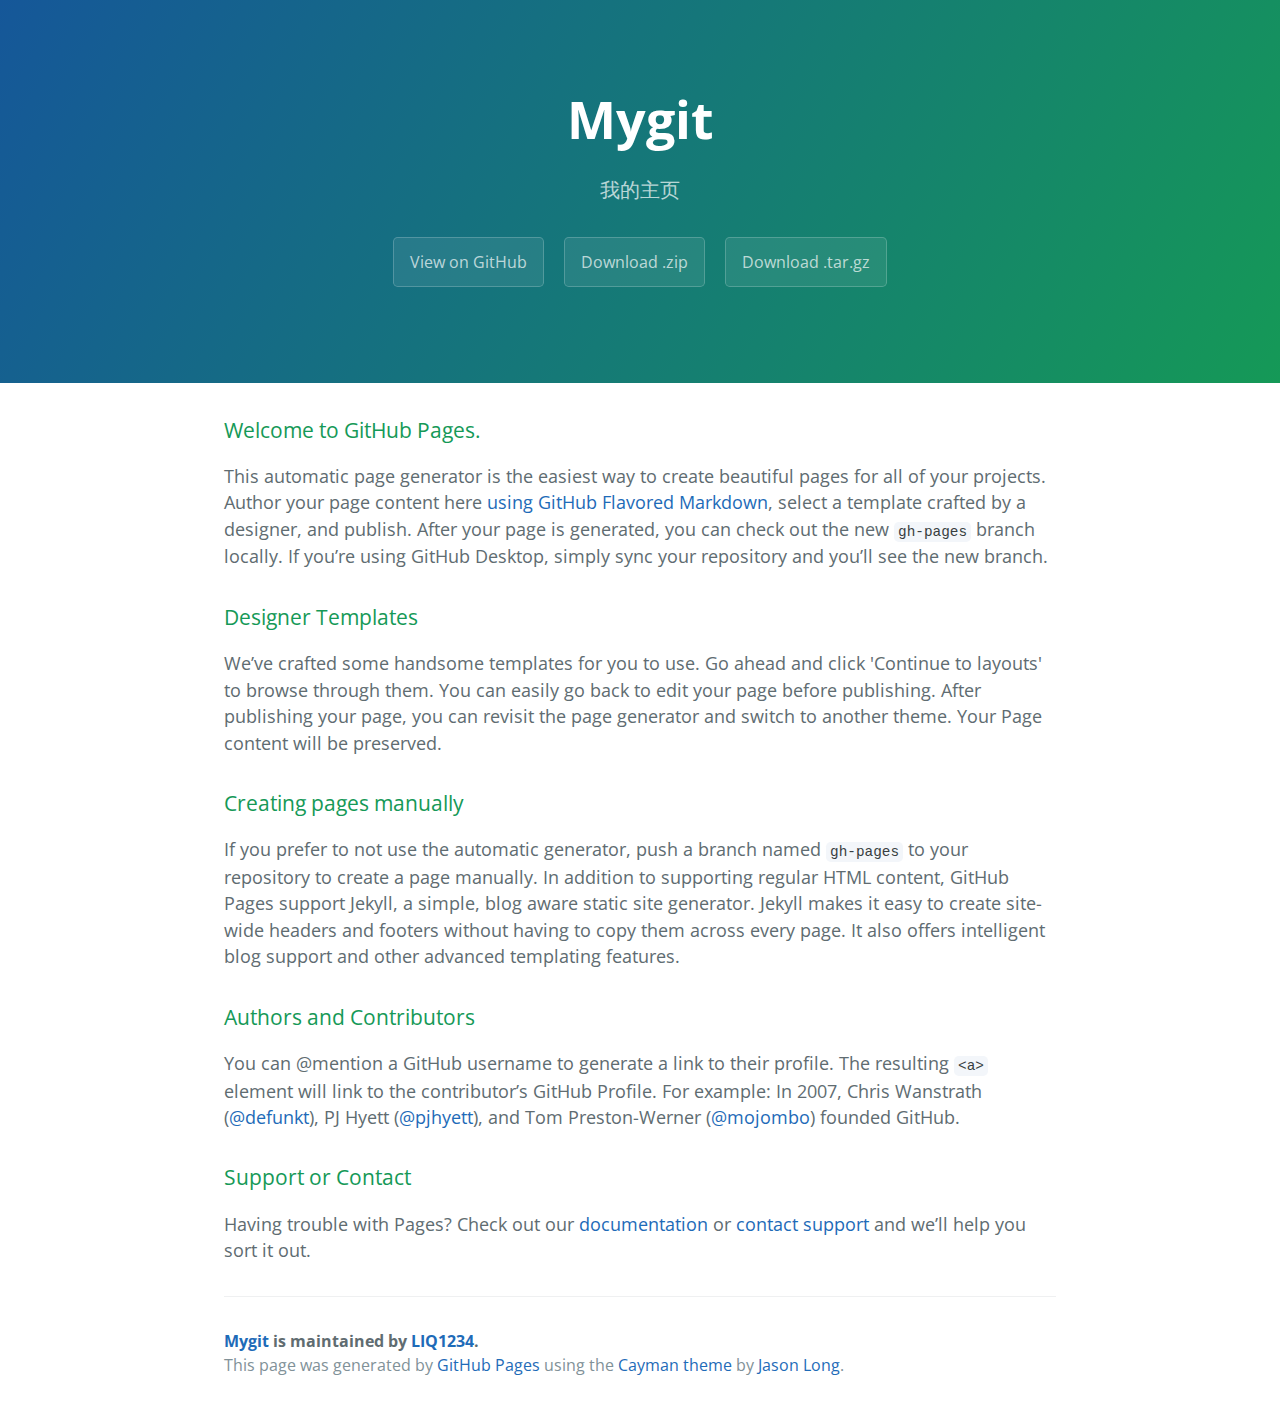
==== index.html @ 320027a6 "Create gh-pages branch via GitHub" ====
<!DOCTYPE html>
<html lang="en-us">
  <head>
    <meta charset="UTF-8">
    <title>Mygit by LIQ1234</title>
    <meta name="viewport" content="width=device-width, initial-scale=1">
    <link rel="stylesheet" type="text/css" href="stylesheets/normalize.css" media="screen">
    <link href='https://fonts.googleapis.com/css?family=Open+Sans:400,700' rel='stylesheet' type='text/css'>
    <link rel="stylesheet" type="text/css" href="stylesheets/stylesheet.css" media="screen">
    <link rel="stylesheet" type="text/css" href="stylesheets/github-light.css" media="screen">
  </head>
  <body>
    <section class="page-header">
      <h1 class="project-name">Mygit</h1>
      <h2 class="project-tagline">我的主页</h2>
      <a href="https://github.com/LIQ1234/mygit" class="btn">View on GitHub</a>
      <a href="https://github.com/LIQ1234/mygit/zipball/master" class="btn">Download .zip</a>
      <a href="https://github.com/LIQ1234/mygit/tarball/master" class="btn">Download .tar.gz</a>
    </section>

    <section class="main-content">
      <h3>
<a id="welcome-to-github-pages" class="anchor" href="#welcome-to-github-pages" aria-hidden="true"><span aria-hidden="true" class="octicon octicon-link"></span></a>Welcome to GitHub Pages.</h3>

<p>This automatic page generator is the easiest way to create beautiful pages for all of your projects. Author your page content here <a href="https://guides.github.com/features/mastering-markdown/">using GitHub Flavored Markdown</a>, select a template crafted by a designer, and publish. After your page is generated, you can check out the new <code>gh-pages</code> branch locally. If you’re using GitHub Desktop, simply sync your repository and you’ll see the new branch.</p>

<h3>
<a id="designer-templates" class="anchor" href="#designer-templates" aria-hidden="true"><span aria-hidden="true" class="octicon octicon-link"></span></a>Designer Templates</h3>

<p>We’ve crafted some handsome templates for you to use. Go ahead and click 'Continue to layouts' to browse through them. You can easily go back to edit your page before publishing. After publishing your page, you can revisit the page generator and switch to another theme. Your Page content will be preserved.</p>

<h3>
<a id="creating-pages-manually" class="anchor" href="#creating-pages-manually" aria-hidden="true"><span aria-hidden="true" class="octicon octicon-link"></span></a>Creating pages manually</h3>

<p>If you prefer to not use the automatic generator, push a branch named <code>gh-pages</code> to your repository to create a page manually. In addition to supporting regular HTML content, GitHub Pages support Jekyll, a simple, blog aware static site generator. Jekyll makes it easy to create site-wide headers and footers without having to copy them across every page. It also offers intelligent blog support and other advanced templating features.</p>

<h3>
<a id="authors-and-contributors" class="anchor" href="#authors-and-contributors" aria-hidden="true"><span aria-hidden="true" class="octicon octicon-link"></span></a>Authors and Contributors</h3>

<p>You can @mention a GitHub username to generate a link to their profile. The resulting <code>&lt;a&gt;</code> element will link to the contributor’s GitHub Profile. For example: In 2007, Chris Wanstrath (<a href="https://github.com/defunkt" class="user-mention">@defunkt</a>), PJ Hyett (<a href="https://github.com/pjhyett" class="user-mention">@pjhyett</a>), and Tom Preston-Werner (<a href="https://github.com/mojombo" class="user-mention">@mojombo</a>) founded GitHub.</p>

<h3>
<a id="support-or-contact" class="anchor" href="#support-or-contact" aria-hidden="true"><span aria-hidden="true" class="octicon octicon-link"></span></a>Support or Contact</h3>

<p>Having trouble with Pages? Check out our <a href="https://help.github.com/pages">documentation</a> or <a href="https://github.com/contact">contact support</a> and we’ll help you sort it out.</p>

      <footer class="site-footer">
        <span class="site-footer-owner"><a href="https://github.com/LIQ1234/mygit">Mygit</a> is maintained by <a href="https://github.com/LIQ1234">LIQ1234</a>.</span>

        <span class="site-footer-credits">This page was generated by <a href="https://pages.github.com">GitHub Pages</a> using the <a href="https://github.com/jasonlong/cayman-theme">Cayman theme</a> by <a href="https://twitter.com/jasonlong">Jason Long</a>.</span>
      </footer>

    </section>

  
  </body>
</html>
---- stylesheets/stylesheet.css ----
* {
  box-sizing: border-box; }

body {
  padding: 0;
  margin: 0;
  font-family: "Open Sans", "Helvetica Neue", Helvetica, Arial, sans-serif;
  font-size: 16px;
  line-height: 1.5;
  color: #606c71; }

a {
  color: #1e6bb8;
  text-decoration: none; }
  a:hover {
    text-decoration: underline; }

.btn {
  display: inline-block;
  margin-bottom: 1rem;
  color: rgba(255, 255, 255, 0.7);
  background-color: rgba(255, 255, 255, 0.08);
  border-color: rgba(255, 255, 255, 0.2);
  border-style: solid;
  border-width: 1px;
  border-radius: 0.3rem;
  transition: color 0.2s, background-color 0.2s, border-color 0.2s; }
  .btn + .btn {
    margin-left: 1rem; }

.btn:hover {
  color: rgba(255, 255, 255, 0.8);
  text-decoration: none;
  background-color: rgba(255, 255, 255, 0.2);
  border-color: rgba(255, 255, 255, 0.3); }

@media screen and (min-width: 64em) {
  .btn {
    padding: 0.75rem 1rem; } }

@media screen and (min-width: 42em) and (max-width: 64em) {
  .btn {
    padding: 0.6rem 0.9rem;
    font-size: 0.9rem; } }

@media screen and (max-width: 42em) {
  .btn {
    display: block;
    width: 100%;
    padding: 0.75rem;
    font-size: 0.9rem; }
    .btn + .btn {
      margin-top: 1rem;
      margin-left: 0; } }

.page-header {
  color: #fff;
  text-align: center;
  background-color: #159957;
  background-image: linear-gradient(120deg, #155799, #159957); }

@media screen and (min-width: 64em) {
  .page-header {
    padding: 5rem 6rem; } }

@media screen and (min-width: 42em) and (max-width: 64em) {
  .page-header {
    padding: 3rem 4rem; } }

@media screen and (max-width: 42em) {
  .page-header {
    padding: 2rem 1rem; } }

.project-name {
  margin-top: 0;
  margin-bottom: 0.1rem; }

@media screen and (min-width: 64em) {
  .project-name {
    font-size: 3.25rem; } }

@media screen and (min-width: 42em) and (max-width: 64em) {
  .project-name {
    font-size: 2.25rem; } }

@media screen and (max-width: 42em) {
  .project-name {
    font-size: 1.75rem; } }

.project-tagline {
  margin-bottom: 2rem;
  font-weight: normal;
  opacity: 0.7; }

@media screen and (min-width: 64em) {
  .project-tagline {
    font-size: 1.25rem; } }

@media screen and (min-width: 42em) and (max-width: 64em) {
  .project-tagline {
    font-size: 1.15rem; } }

@media screen and (max-width: 42em) {
  .project-tagline {
    font-size: 1rem; } }

.main-content :first-child {
  margin-top: 0; }
.main-content img {
  max-width: 100%; }
.main-content h1, .main-content h2, .main-content h3, .main-content h4, .main-content h5, .main-content h6 {
  margin-top: 2rem;
  margin-bottom: 1rem;
  font-weight: normal;
  color: #159957; }
.main-content p {
  margin-bottom: 1em; }
.main-content code {
  padding: 2px 4px;
  font-family: Consolas, "Liberation Mono", Menlo, Courier, monospace;
  font-size: 0.9rem;
  color: #383e41;
  background-color: #f3f6fa;
  border-radius: 0.3rem; }
.main-content pre {
  padding: 0.8rem;
  margin-top: 0;
  margin-bottom: 1rem;
  font: 1rem Consolas, "Liberation Mono", Menlo, Courier, monospace;
  color: #567482;
  word-wrap: normal;
  background-color: #f3f6fa;
  border: solid 1px #dce6f0;
  border-radius: 0.3rem; }
  .main-content pre > code {
    padding: 0;
    margin: 0;
    font-size: 0.9rem;
    color: #567482;
    word-break: normal;
    white-space: pre;
    background: transparent;
    border: 0; }
.main-content .highlight {
  margin-bottom: 1rem; }
  .main-content .highlight pre {
    margin-bottom: 0;
    word-break: normal; }
.main-content .highlight pre, .main-content pre {
  padding: 0.8rem;
  overflow: auto;
  font-size: 0.9rem;
  line-height: 1.45;
  border-radius: 0.3rem; }
.main-content pre code, .main-content pre tt {
  display: inline;
  max-width: initial;
  padding: 0;
  margin: 0;
  overflow: initial;
  line-height: inherit;
  word-wrap: normal;
  background-color: transparent;
  border: 0; }
  .main-content pre code:before, .main-content pre code:after, .main-content pre tt:before, .main-content pre tt:after {
    content: normal; }
.main-content ul, .main-content ol {
  margin-top: 0; }
.main-content blockquote {
  padding: 0 1rem;
  margin-left: 0;
  color: #819198;
  border-left: 0.3rem solid #dce6f0; }
  .main-content blockquote > :first-child {
    margin-top: 0; }
  .main-content blockquote > :last-child {
    margin-bottom: 0; }
.main-content table {
  display: block;
  width: 100%;
  overflow: auto;
  word-break: normal;
  word-break: keep-all; }
  .main-content table th {
    font-weight: bold; }
  .main-content table th, .main-content table td {
    padding: 0.5rem 1rem;
    border: 1px solid #e9ebec; }
.main-content dl {
  padding: 0; }
  .main-content dl dt {
    padding: 0;
    margin-top: 1rem;
    font-size: 1rem;
    font-weight: bold; }
  .main-content dl dd {
    padding: 0;
    margin-bottom: 1rem; }
.main-content hr {
  height: 2px;
  padding: 0;
  margin: 1rem 0;
  background-color: #eff0f1;
  border: 0; }

@media screen and (min-width: 64em) {
  .main-content {
    max-width: 64rem;
    padding: 2rem 6rem;
    margin: 0 auto;
    font-size: 1.1rem; } }

@media screen and (min-width: 42em) and (max-width: 64em) {
  .main-content {
    padding: 2rem 4rem;
    font-size: 1.1rem; } }

@media screen and (max-width: 42em) {
  .main-content {
    padding: 2rem 1rem;
    font-size: 1rem; } }

.site-footer {
  padding-top: 2rem;
  margin-top: 2rem;
  border-top: solid 1px #eff0f1; }

.site-footer-owner {
  display: block;
  font-weight: bold; }

.site-footer-credits {
  color: #819198; }

@media screen and (min-width: 64em) {
  .site-footer {
    font-size: 1rem; } }

@media screen and (min-width: 42em) and (max-width: 64em) {
  .site-footer {
    font-size: 1rem; } }

@media screen and (max-width: 42em) {
  .site-footer {
    font-size: 0.9rem; } }
---- stylesheets/github-light.css ----
/*
The MIT License (MIT)

Copyright (c) 2016 GitHub, Inc.

Permission is hereby granted, free of charge, to any person obtaining a copy
of this software and associated documentation files (the "Software"), to deal
in the Software without restriction, including without limitation the rights
to use, copy, modify, merge, publish, distribute, sublicense, and/or sell
copies of the Software, and to permit persons to whom the Software is
furnished to do so, subject to the following conditions:

The above copyright notice and this permission notice shall be included in all
copies or substantial portions of the Software.

THE SOFTWARE IS PROVIDED "AS IS", WITHOUT WARRANTY OF ANY KIND, EXPRESS OR
IMPLIED, INCLUDING BUT NOT LIMITED TO THE WARRANTIES OF MERCHANTABILITY,
FITNESS FOR A PARTICULAR PURPOSE AND NONINFRINGEMENT. IN NO EVENT SHALL THE
AUTHORS OR COPYRIGHT HOLDERS BE LIABLE FOR ANY CLAIM, DAMAGES OR OTHER
LIABILITY, WHETHER IN AN ACTION OF CONTRACT, TORT OR OTHERWISE, ARISING FROM,
OUT OF OR IN CONNECTION WITH THE SOFTWARE OR THE USE OR OTHER DEALINGS IN THE
SOFTWARE.

*/

.pl-c /* comment */ {
  color: #969896;
}

.pl-c1 /* constant, variable.other.constant, support, meta.property-name, support.constant, support.variable, meta.module-reference, markup.raw, meta.diff.header */,
.pl-s .pl-v /* string variable */ {
  color: #0086b3;
}

.pl-e /* entity */,
.pl-en /* entity.name */ {
  color: #795da3;
}

.pl-smi /* variable.parameter.function, storage.modifier.package, storage.modifier.import, storage.type.java, variable.other */,
.pl-s .pl-s1 /* string source */ {
  color: #333;
}

.pl-ent /* entity.name.tag */ {
  color: #63a35c;
}

.pl-k /* keyword, storage, storage.type */ {
  color: #a71d5d;
}

.pl-s /* string */,
.pl-pds /* punctuation.definition.string, string.regexp.character-class */,
.pl-s .pl-pse .pl-s1 /* string punctuation.section.embedded source */,
.pl-sr /* string.regexp */,
.pl-sr .pl-cce /* string.regexp constant.character.escape */,
.pl-sr .pl-sre /* string.regexp source.ruby.embedded */,
.pl-sr .pl-sra /* string.regexp string.regexp.arbitrary-repitition */ {
  color: #183691;
}

.pl-v /* variable */ {
  color: #ed6a43;
}

.pl-id /* invalid.deprecated */ {
  color: #b52a1d;
}

.pl-ii /* invalid.illegal */ {
  color: #f8f8f8;
  background-color: #b52a1d;
}

.pl-sr .pl-cce /* string.regexp constant.character.escape */ {
  font-weight: bold;
  color: #63a35c;
}

.pl-ml /* markup.list */ {
  color: #693a17;
}

.pl-mh /* markup.heading */,
.pl-mh .pl-en /* markup.heading entity.name */,
.pl-ms /* meta.separator */ {
  font-weight: bold;
  color: #1d3e81;
}

.pl-mq /* markup.quote */ {
  color: #008080;
}

.pl-mi /* markup.italic */ {
  font-style: italic;
  color: #333;
}

.pl-mb /* markup.bold */ {
  font-weight: bold;
  color: #333;
}

.pl-md /* markup.deleted, meta.diff.header.from-file */ {
  color: #bd2c00;
  background-color: #ffecec;
}

.pl-mi1 /* markup.inserted, meta.diff.header.to-file */ {
  color: #55a532;
  background-color: #eaffea;
}

.pl-mdr /* meta.diff.range */ {
  font-weight: bold;
  color: #795da3;
}

.pl-mo /* meta.output */ {
  color: #1d3e81;
}
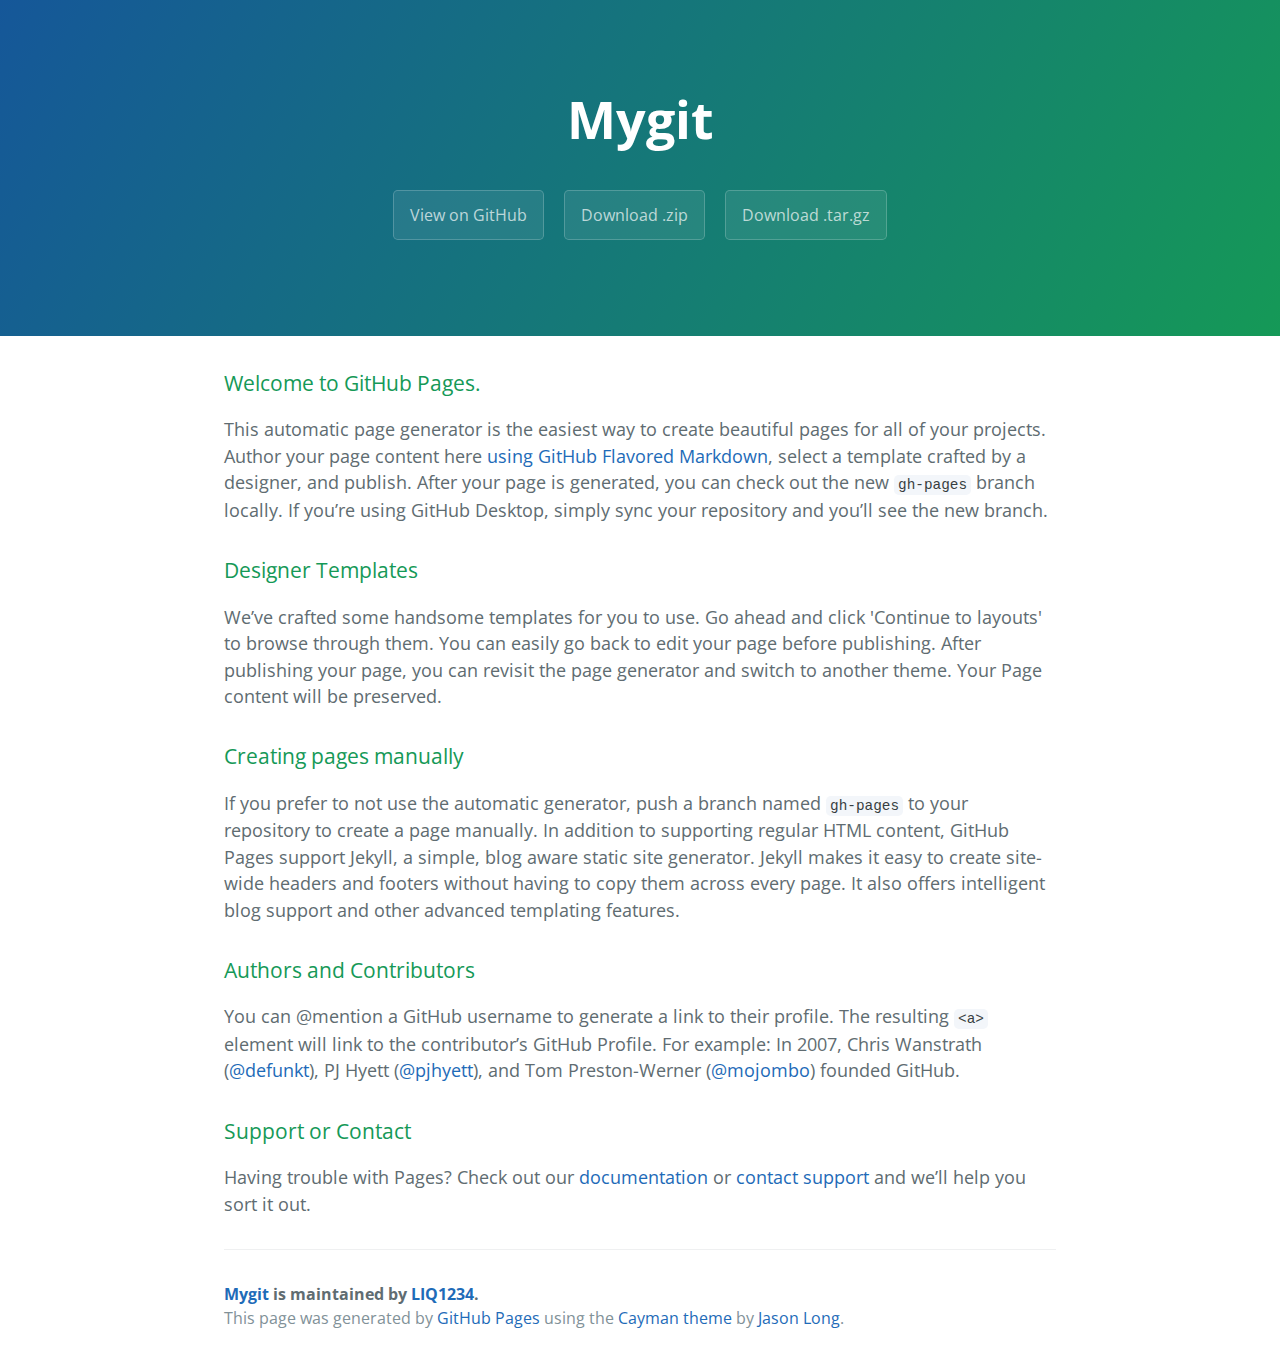
==== commit 3c9742f2: "Create gh-pages branch via GitHub" ====
--- a/index.html
+++ b/index.html
@@ -12,7 +12,7 @@
   <body>
     <section class="page-header">
       <h1 class="project-name">Mygit</h1>
-      <h2 class="project-tagline">我的主页</h2>
+      <h2 class="project-tagline"></h2>
       <a href="https://github.com/LIQ1234/mygit" class="btn">View on GitHub</a>
       <a href="https://github.com/LIQ1234/mygit/zipball/master" class="btn">Download .zip</a>
       <a href="https://github.com/LIQ1234/mygit/tarball/master" class="btn">Download .tar.gz</a>
